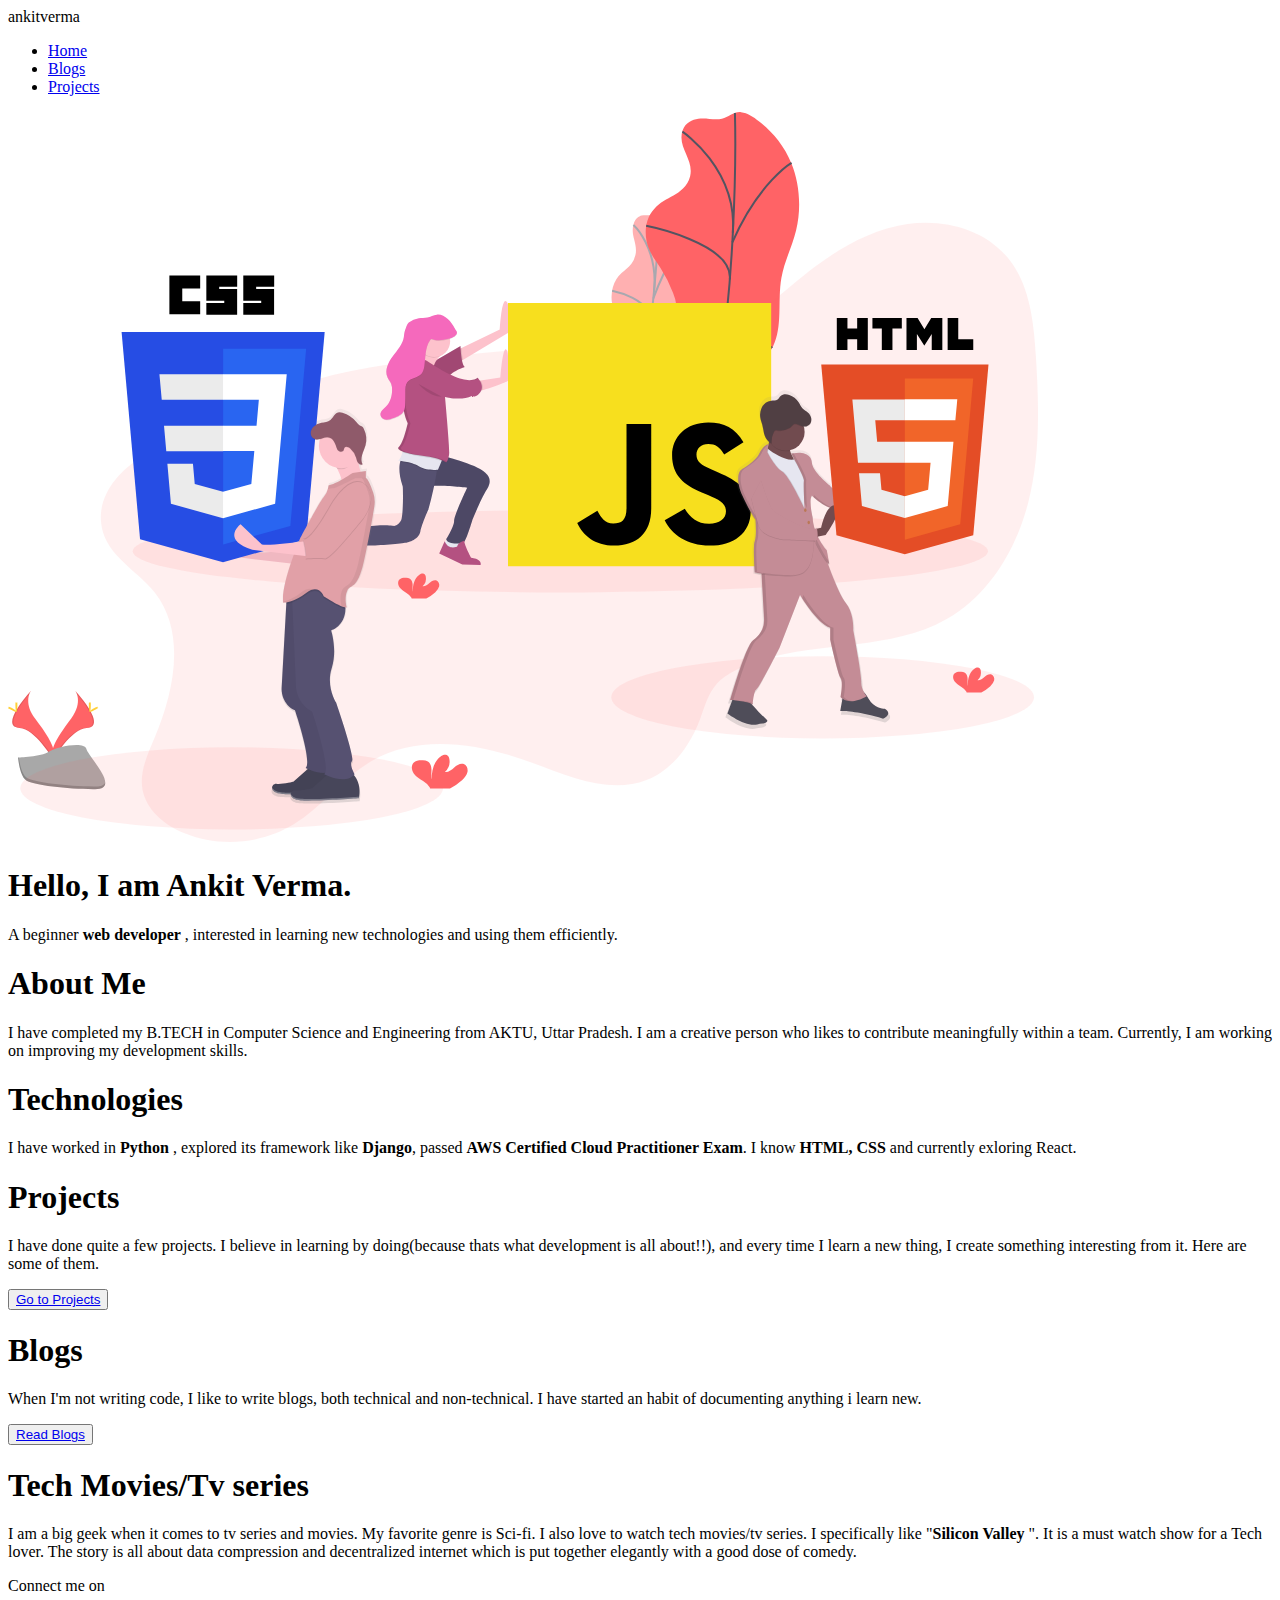
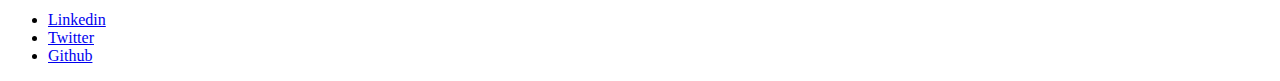
==== index.html @ cfc0da4f "builded html section" ====
<!DOCTYPE html>
<html lang="en">
<head>
    <meta charset="UTF-8">
    <meta http-equiv="X-UA-Compatible" content="IE=edge">
    <meta name="viewport" content="width=device-width, initial-scale=1.0">
    <title>home| ankitverma</title>
</head>
<body>
    <nav>
        <div>ankitverma</div>
        <ul>
            <li>
                <a href="/">Home</a>
            </li>
            <li>
                <a href="/">Blogs</a>
            </li>
            <li>
                <a href="/">Projects</a>
            </li>
        </ul>
    </nav>
    <header>
        <img src="images/main.svg" alt="html-css-image">
        <h1>Hello, I am Ankit Verma.</h1>
        <p>A beginner <strong>web developer</strong> , interested in learning new technologies and using them efficiently.</p>
    </header>

    <section>
        <h1>About Me</h1>
        <p>I have completed my B.TECH in Computer Science and Engineering from AKTU, Uttar Pradesh. I am a creative person who likes to contribute meaningfully within a team. Currently, I am working on improving my development skills. </p>
    </section>
    <section>
        <h1>Technologies</h1>
        <p>I have worked in <strong>Python</strong> , explored its framework like <strong>Django</strong>, passed <strong>AWS Certified Cloud Practitioner Exam</strong>. I know <strong>HTML, CSS</strong> and currently exloring React.</p>
    </section>
    <section>
        <h1>Projects</h1>
        <p>I have done quite a few projects. I believe in learning by doing(because thats what development is all about!!), and every time I learn a new thing, I create something interesting from it. Here are some of them. </p>
        
        <button><a href="\">Go to Projects</a></button>
    </section>
    <section>
        <h1>Blogs</h1>
        <p>When I'm not writing code, I like to write blogs, both technical and non-technical. I have started an habit of documenting anything i learn new.</p>
        <button><a href="\">Read Blogs</a></button>
    </section>
    <section>
        <h1>Tech Movies/Tv series</h1>
        <p>I am a big geek when it comes to tv series and movies. My favorite genre is Sci-fi. I  also love to watch tech movies/tv series. I specifically like "<strong>Silicon Valley</strong> ". It is a must watch show for a Tech lover. The story is all about data compression and decentralized internet which is put together elegantly with a good dose of comedy.</p>
    </section>
</body>
<footer>
    <div>Connect me on</div>
    <ul>
        <li><a href="\">Linkedin</a></li>
        <li><a href="\">Twitter</a></li>
        <li><a href="\">Github</a> </li>
    </ul>
    </ul>
</footer>
</html>
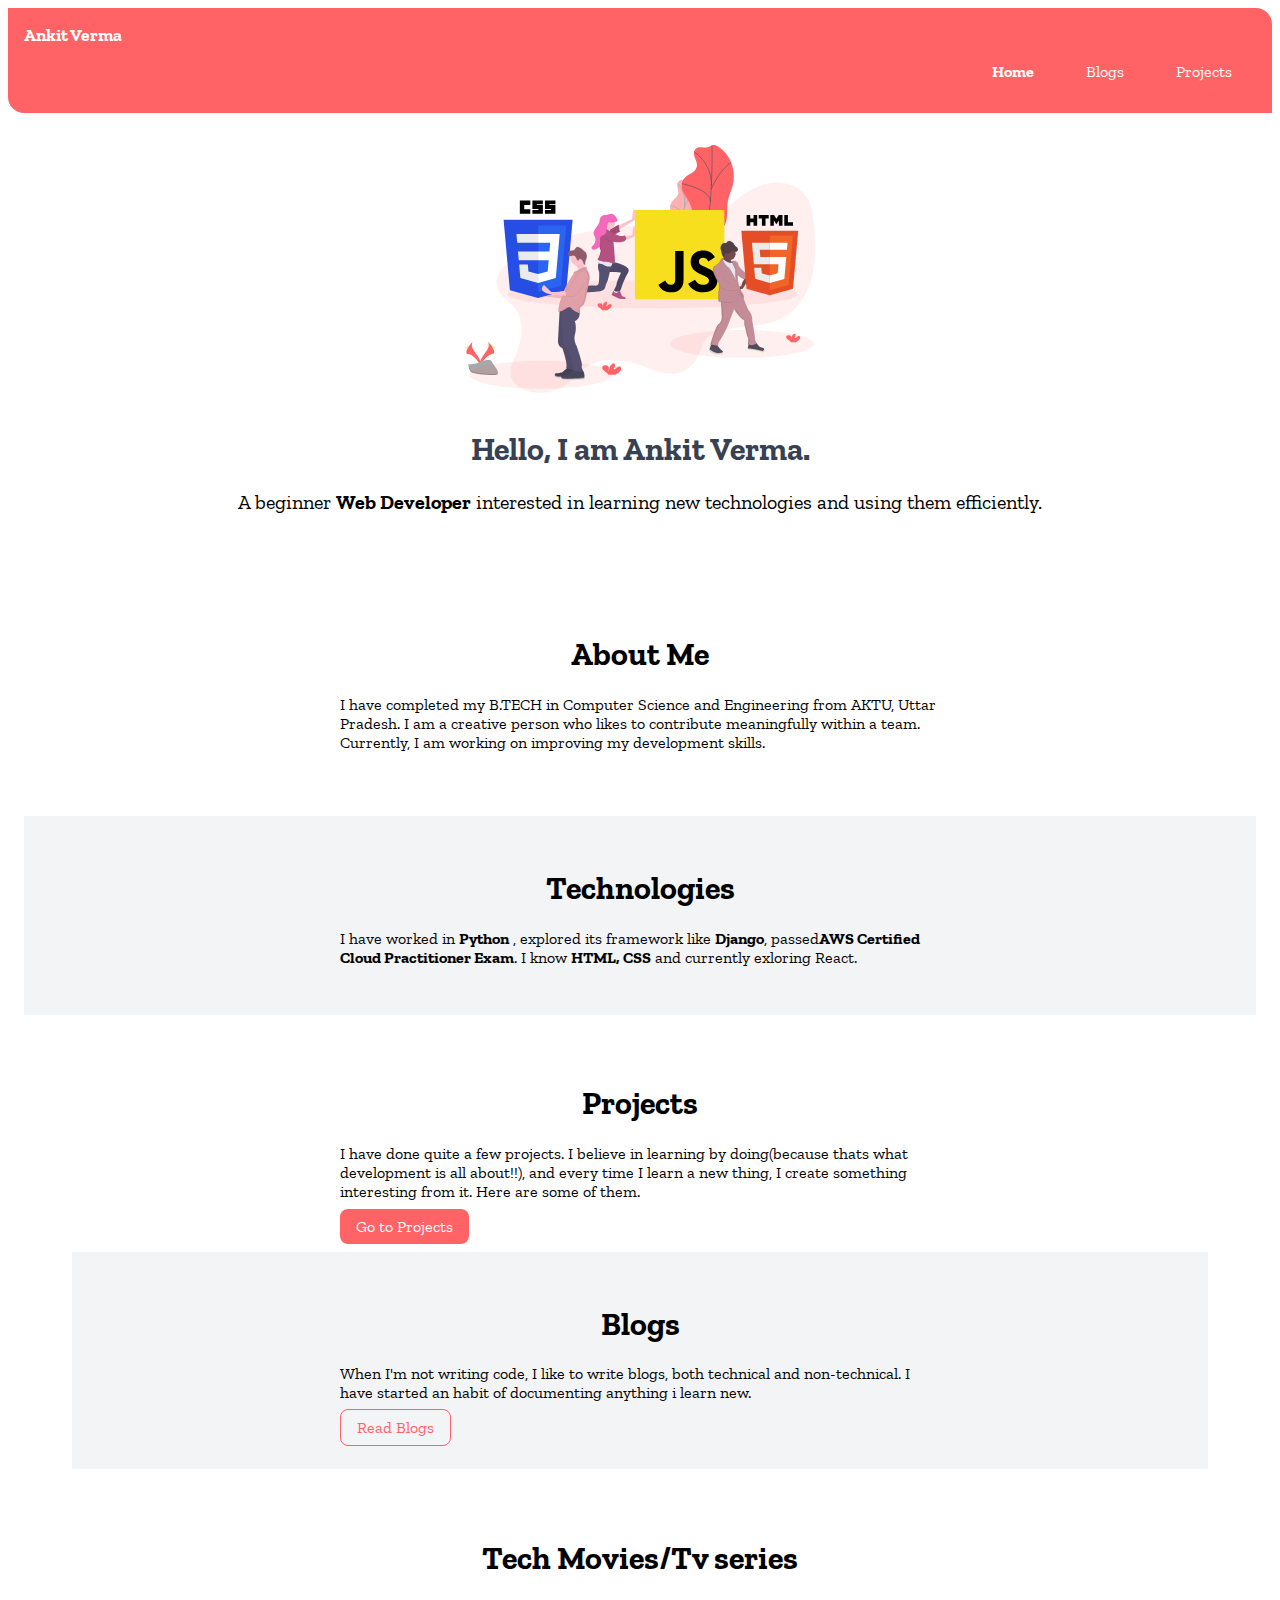
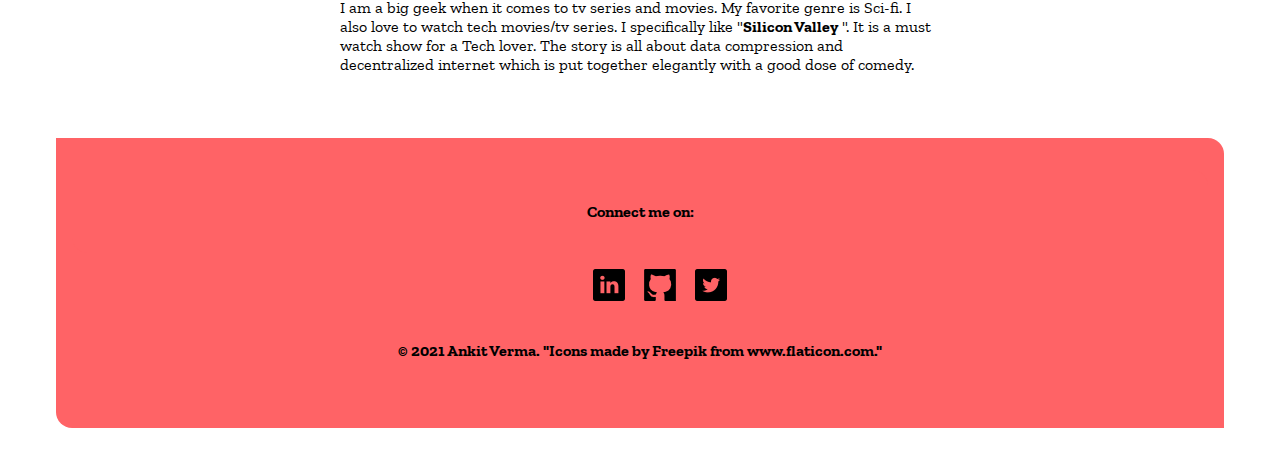
==== commit 53471364: "style: added stylesheet" ====
--- a/index.html
+++ b/index.html
@@ -1,63 +1,92 @@
 <!DOCTYPE html>
 <html lang="en">
+
 <head>
     <meta charset="UTF-8">
     <meta http-equiv="X-UA-Compatible" content="IE=edge">
     <meta name="viewport" content="width=device-width, initial-scale=1.0">
+    <link rel="stylesheet" href="styles.css">
     <title>home| ankitverma</title>
 </head>
+
 <body>
-    <nav>
-        <div>ankitverma</div>
-        <ul>
-            <li>
-                <a href="/">Home</a>
+    <nav class="navigation container">
+        <div class="nav-brand">Ankit Verma</div>
+        <ul class="list-non-bullet nav-pills">
+            <li class="list-item-inline">
+                <a class="link link-active" href="/">Home</a>
             </li>
-            <li>
-                <a href="/">Blogs</a>
+            <li class="list-item-inline">
+                <a class="link" href="/blogs.html">Blogs</a>
             </li>
-            <li>
-                <a href="/">Projects</a>
+            <li class="list-item-inline">
+                <a class="link" href="/projects.html">Projects</a>
             </li>
         </ul>
     </nav>
-    <header>
-        <img src="images/main.svg" alt="html-css-image">
-        <h1>Hello, I am Ankit Verma.</h1>
-        <p>A beginner <strong>web developer</strong> , interested in learning new technologies and using them efficiently.</p>
+    <header class="main">
+        <img class="main-img" src="images/main.svg" alt="html-css-image">
+        <h1 class="main-heading">Hello, I am Ankit Verma.</h1>
+        <p class="main-para">A beginner <strong>Web Developer</strong> interested in learning new technologies and using them
+            efficiently.</p>
     </header>
 
-    <section>
-        <h1>About Me</h1>
-        <p>I have completed my B.TECH in Computer Science and Engineering from AKTU, Uttar Pradesh. I am a creative person who likes to contribute meaningfully within a team. Currently, I am working on improving my development skills. </p>
+    <section class="section">
+        <div class="container container-center">
+            <h1>About Me</h1>
+            <p>I have completed my B.TECH in Computer Science and Engineering from AKTU, Uttar Pradesh. I am a creative
+                person who likes to contribute meaningfully within a team. Currently, I am working on improving my
+                development skills. </p>
+        </div>
     </section>
-    <section>
-        <h1>Technologies</h1>
-        <p>I have worked in <strong>Python</strong> , explored its framework like <strong>Django</strong>, passed <strong>AWS Certified Cloud Practitioner Exam</strong>. I know <strong>HTML, CSS</strong> and currently exloring React.</p>
+    <section class="section off-white">
+        <div class="container container-center">
+            <h1>Technologies</h1>
+            <p>I have worked in <strong>Python</strong> , explored its framework like <strong>Django</strong>,
+                passed<strong>AWS Certified Cloud Practitioner Exam</strong>. I know <strong>HTML, CSS</strong> and
+                currently exloring React.</p>
+        </div>
     </section>
-    <section>
-        <h1>Projects</h1>
-        <p>I have done quite a few projects. I believe in learning by doing(because thats what development is all about!!), and every time I learn a new thing, I create something interesting from it. Here are some of them. </p>
-        
-        <button><a href="\">Go to Projects</a></button>
-    </section>
-    <section>
-        <h1>Blogs</h1>
-        <p>When I'm not writing code, I like to write blogs, both technical and non-technical. I have started an habit of documenting anything i learn new.</p>
-        <button><a href="\">Read Blogs</a></button>
-    </section>
-    <section>
-        <h1>Tech Movies/Tv series</h1>
-        <p>I am a big geek when it comes to tv series and movies. My favorite genre is Sci-fi. I  also love to watch tech movies/tv series. I specifically like "<strong>Silicon Valley</strong> ". It is a must watch show for a Tech lover. The story is all about data compression and decentralized internet which is put together elegantly with a good dose of comedy.</p>
-    </section>
+    <section class="section">
+        <div class="container container-center">
+            <h1>Projects</h1>
+            <p>I have done quite a few projects. I believe in learning by doing(because thats what development is all
+                about!!), and every time I learn a new thing, I create something interesting from it. Here are some of
+                them.
+            </p>
+
+            <a class="link link-primary" href="projects.html">Go to Projects</a>
+        </div>
+        <section class="section off-white">
+            <div class="container container-center">
+                <h1>Blogs</h1>
+                <p>When I'm not writing code, I like to write blogs, both technical and non-technical. I have started an
+                    habit
+                    of documenting anything i learn new.</p>
+                <a class="link link-secondary" href="blogs.html">Read Blogs</a>
+            </div>
+        </section>
+        <section class="section">
+            <div class="container container-center">
+                <h1>Tech Movies/Tv series</h1>
+                <p>I am a big geek when it comes to tv series and movies. My favorite genre is Sci-fi. I also love to
+                    watch tech
+                    movies/tv series. I specifically like "<strong>Silicon Valley</strong> ". It is a must watch show
+                    for a Tech
+                    lover. The story is all about data compression and decentralized internet which is put together
+                    elegantly
+                    with a good dose of comedy.</p>
+            </div>
+        </section>
 </body>
-<footer>
-    <div>Connect me on</div>
-    <ul>
-        <li><a href="\">Linkedin</a></li>
-        <li><a href="\">Twitter</a></li>
-        <li><a href="\">Github</a> </li>
+<footer class="footer">
+    <div class="footer header">Connect me on: </div>
+    <ul class="social media links">
+        <li class="list-item-inline"><a class="footer-link"href="https://www.linkedin.com/in/ankit-verma03/"><img src="images/linkedin.png" alt="linkedin"></a></li>
+        <li class="list-item-inline"><a class="footer-link" href="https://github.com/Ankitv003"><img src="images/github.png" alt="github"></a></li>
+        <li class="list-item-inline"><a class="footer-link" href="https://twitter.com/coolan9"><img src="images/twitter.png" alt="twitter"></a> </li>
     </ul>
-    </ul>
+    <p class="copyright"><strong>© 2021 Ankit Verma. "Icons made by Freepik from www.flaticon.com."</strong></p>
 </footer>
+
 </html>--- a/styles.css
+++ b/styles.css
@@ -0,0 +1,135 @@
+@import url('https://fonts.googleapis.com/css2?family=Roboto+Mono&family=Zilla+Slab:wght@400;700&display=swap');
+
+:root{
+    --primary-color: #FF6366;
+    --grey: #374151;
+    --off-white: #F3F4F6;
+}
+
+
+body {
+    font-family: 'Roboto Mono', monospace;
+    font-family: 'Zilla Slab', serif;
+}
+/* containers */
+
+.container{
+    padding: 0rem 1rem;
+}
+
+.container-center{
+    max-width: 600px;
+    margin: auto;
+}
+
+/* links */
+.link{
+    text-decoration: none;
+    padding: 0.5rem 1rem;
+}
+.link-primary{
+    background-color: var(--primary-color);
+    border-radius: 0.5rem;
+    color: white;
+}
+
+.link-secondary{
+    color:  var(--primary-color);
+    border-radius: 0.5rem;
+    border: 1px solid var(--primary-color);
+}
+/* lists */
+.list-non-bullet{
+    list-style: none;
+}
+
+.list-item-inline{
+    display: inline;
+    padding: 0rem 0.5rem; 
+}
+
+/** navigation */
+.navigation{
+    background-color: var(--primary-color);
+    color: white;
+    padding: 1rem 1rem;
+    border-bottom-left-radius: 1rem;
+    border-top-right-radius: 1rem;
+}
+
+.navigation .nav-brand{
+    font-weight: bold;
+    font-size: 1.1rem;
+}
+
+.navigation .nav-pills{
+    text-align: right;
+    
+}
+
+.navigation .link{
+    color: white;
+    
+}
+.navigation .link-active{
+    font-weight: bold;
+}
+
+
+/* header */
+.main{
+    padding: 2rem;
+}
+
+.main .main-img{
+    max-width: 350px;
+    display: block;
+    margin: auto;
+}
+
+.main .main-heading{
+    padding-top: 1rem;
+    color: var(--grey);
+    text-align: center;
+}
+.main-para{
+text-align: center;
+font-size: 1.25rem;
+}
+/* section */
+.section{
+    padding: 2rem;
+    margin:1rem;
+}
+.section h1{
+    text-align: center;
+    
+}
+ .off-white{
+    background-color:var(--off-white) ;
+}
+
+/* footer */
+
+.footer{
+ background-color: var(--primary-color);
+ padding: 2rem 1rem;
+ text-align: center;
+ border-bottom-left-radius: 1rem;
+ border-top-right-radius: 1rem;
+ color: black;
+ font-weight: bolder;
+}
+.footer .footer-link{
+    text-decoration: none;
+}
+
+
+.footer ul{
+    padding-inline-start: opx;;
+}
+
+.copyright{
+    color: #000000;
+    font-size: 1rem;
+    padding: 20px 0;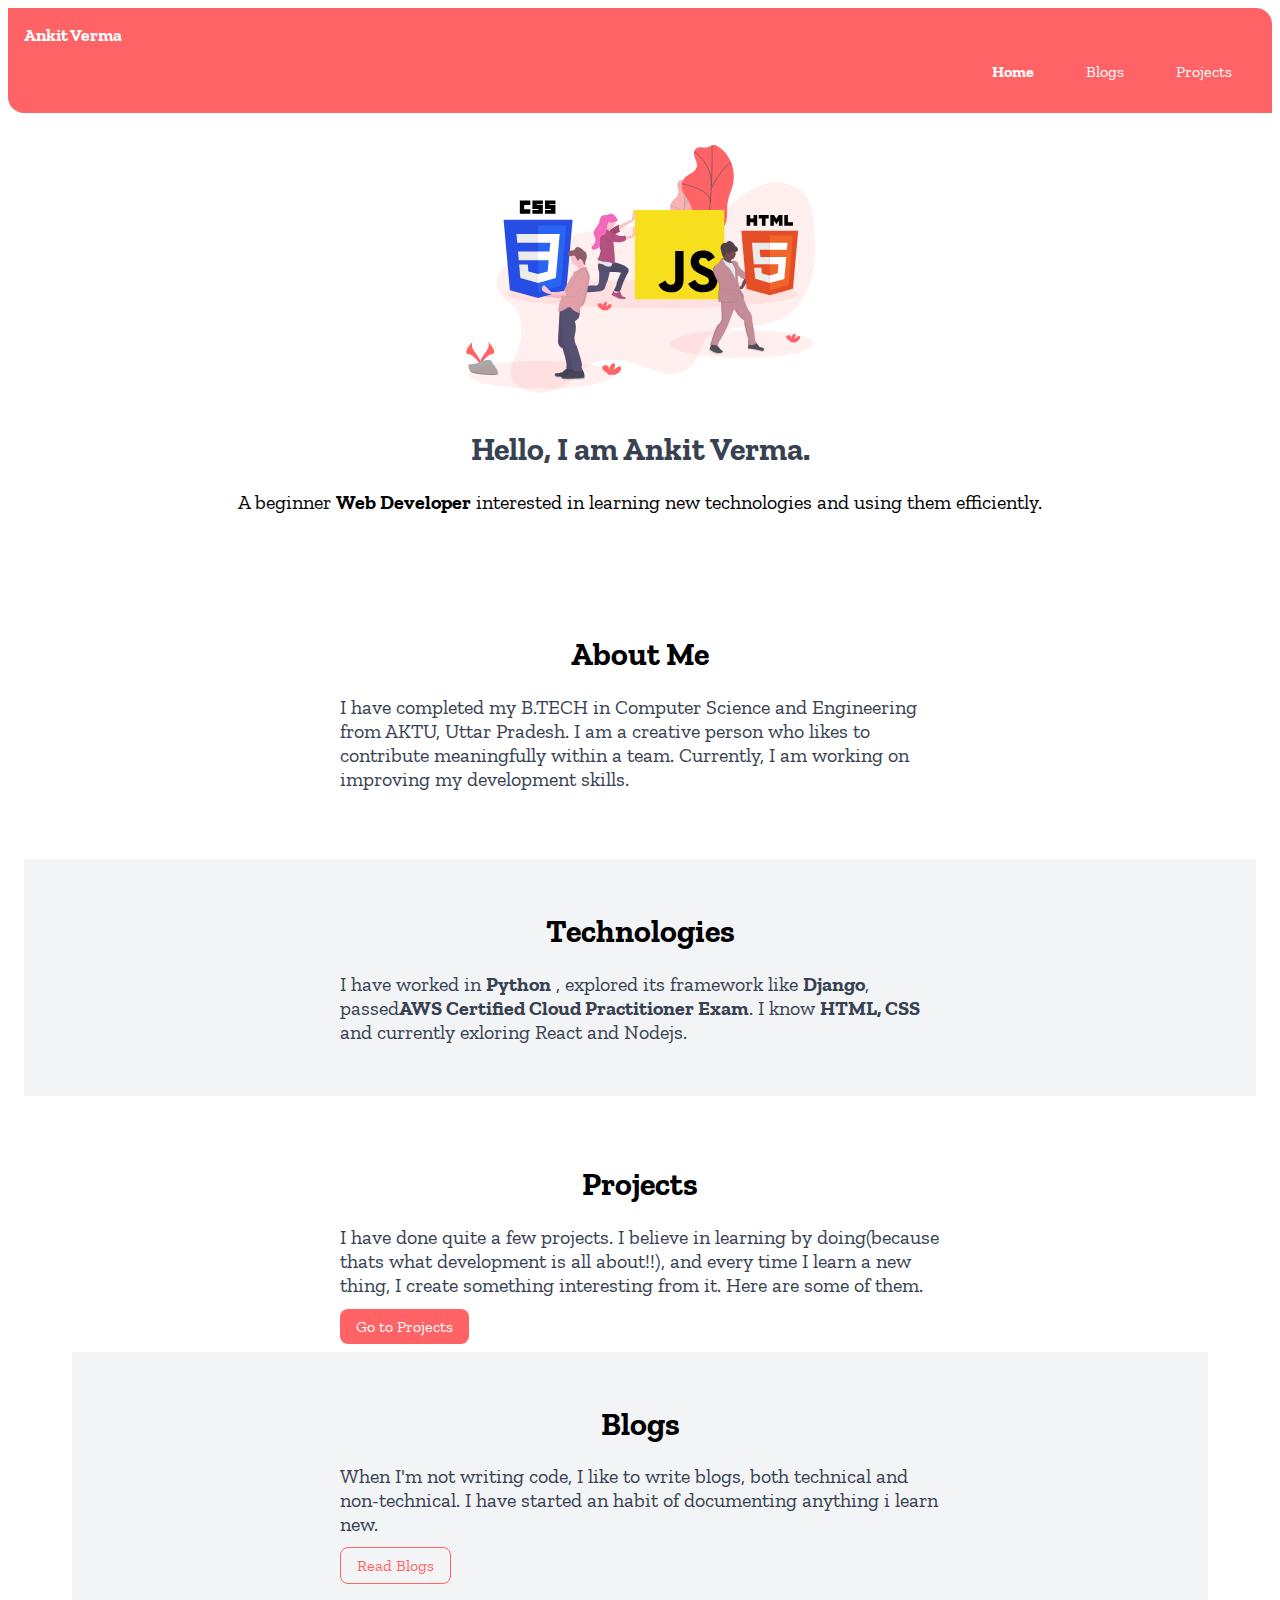
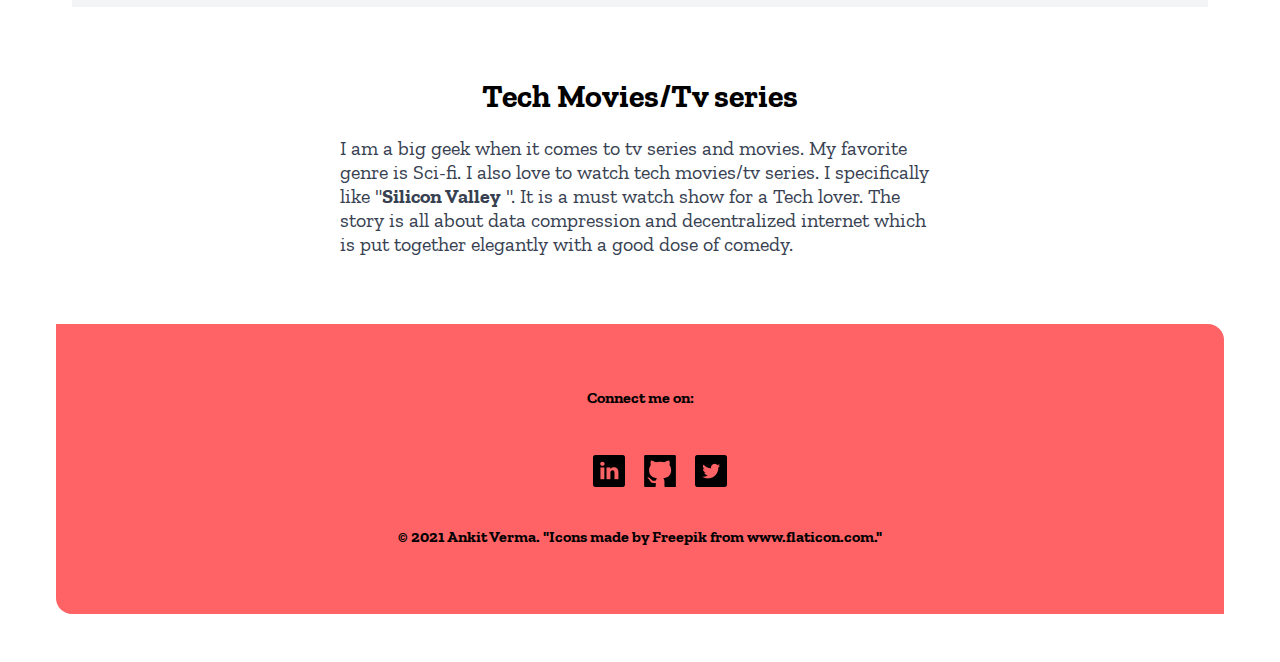
==== commit 0e3329f0: "added blogs and projects page" ====
--- a/index.html
+++ b/index.html
@@ -34,7 +34,7 @@
     <section class="section">
         <div class="container container-center">
             <h1>About Me</h1>
-            <p>I have completed my B.TECH in Computer Science and Engineering from AKTU, Uttar Pradesh. I am a creative
+            <p class="para">I have completed my B.TECH in Computer Science and Engineering from AKTU, Uttar Pradesh. I am a creative
                 person who likes to contribute meaningfully within a team. Currently, I am working on improving my
                 development skills. </p>
         </div>
@@ -42,15 +42,15 @@
     <section class="section off-white">
         <div class="container container-center">
             <h1>Technologies</h1>
-            <p>I have worked in <strong>Python</strong> , explored its framework like <strong>Django</strong>,
+            <p class="para">I have worked in <strong>Python</strong> , explored its framework like <strong>Django</strong>,
                 passed<strong>AWS Certified Cloud Practitioner Exam</strong>. I know <strong>HTML, CSS</strong> and
-                currently exloring React.</p>
+                currently exloring React and Nodejs.</p>
         </div>
     </section>
     <section class="section">
         <div class="container container-center">
             <h1>Projects</h1>
-            <p>I have done quite a few projects. I believe in learning by doing(because thats what development is all
+            <p class="para">I have done quite a few projects. I believe in learning by doing(because thats what development is all
                 about!!), and every time I learn a new thing, I create something interesting from it. Here are some of
                 them.
             </p>
@@ -60,7 +60,7 @@
         <section class="section off-white">
             <div class="container container-center">
                 <h1>Blogs</h1>
-                <p>When I'm not writing code, I like to write blogs, both technical and non-technical. I have started an
+                <p class="para">When I'm not writing code, I like to write blogs, both technical and non-technical. I have started an
                     habit
                     of documenting anything i learn new.</p>
                 <a class="link link-secondary" href="blogs.html">Read Blogs</a>
@@ -69,7 +69,7 @@
         <section class="section">
             <div class="container container-center">
                 <h1>Tech Movies/Tv series</h1>
-                <p>I am a big geek when it comes to tv series and movies. My favorite genre is Sci-fi. I also love to
+                <p class="para">I am a big geek when it comes to tv series and movies. My favorite genre is Sci-fi. I also love to
                     watch tech
                     movies/tv series. I specifically like "<strong>Silicon Valley</strong> ". It is a must watch show
                     for a Tech
@@ -78,15 +78,16 @@
                     with a good dose of comedy.</p>
             </div>
         </section>
+        <footer class="footer">
+            <div class="footer header">Connect me on: </div>
+            <ul class="social media links">
+                <li class="list-item-inline"><a class="footer-link"href="https://www.linkedin.com/in/ankit-verma03/"><img src="images/linkedin.png" alt="linkedin"></a></li>
+                <li class="list-item-inline"><a class="footer-link" href="https://github.com/Ankitv003"><img src="images/github.png" alt="github"></a></li>
+                <li class="list-item-inline"><a class="footer-link" href="https://twitter.com/coolan9"><img src="images/twitter.png" alt="twitter"></a> </li>
+            </ul>
+            <p class="copyright"><strong>© 2021 Ankit Verma. "Icons made by Freepik from www.flaticon.com."</strong></p>
+        </footer>
 </body>
-<footer class="footer">
-    <div class="footer header">Connect me on: </div>
-    <ul class="social media links">
-        <li class="list-item-inline"><a class="footer-link"href="https://www.linkedin.com/in/ankit-verma03/"><img src="images/linkedin.png" alt="linkedin"></a></li>
-        <li class="list-item-inline"><a class="footer-link" href="https://github.com/Ankitv003"><img src="images/github.png" alt="github"></a></li>
-        <li class="list-item-inline"><a class="footer-link" href="https://twitter.com/coolan9"><img src="images/twitter.png" alt="twitter"></a> </li>
-    </ul>
-    <p class="copyright"><strong>© 2021 Ankit Verma. "Icons made by Freepik from www.flaticon.com."</strong></p>
-</footer>
+
 
 </html>--- a/styles.css
+++ b/styles.css
@@ -132,4 +132,16 @@
 .copyright{
     color: #000000;
     font-size: 1rem;
-    padding: 20px 0;+    padding: 20px 0;
+}
+
+/* blog */
+
+.list-non-bullet .small{
+    color: var(--grey);
+    font-size: medium;
+}
+.para{
+    color: var(--grey);
+    font-size: 1.25rem;
+}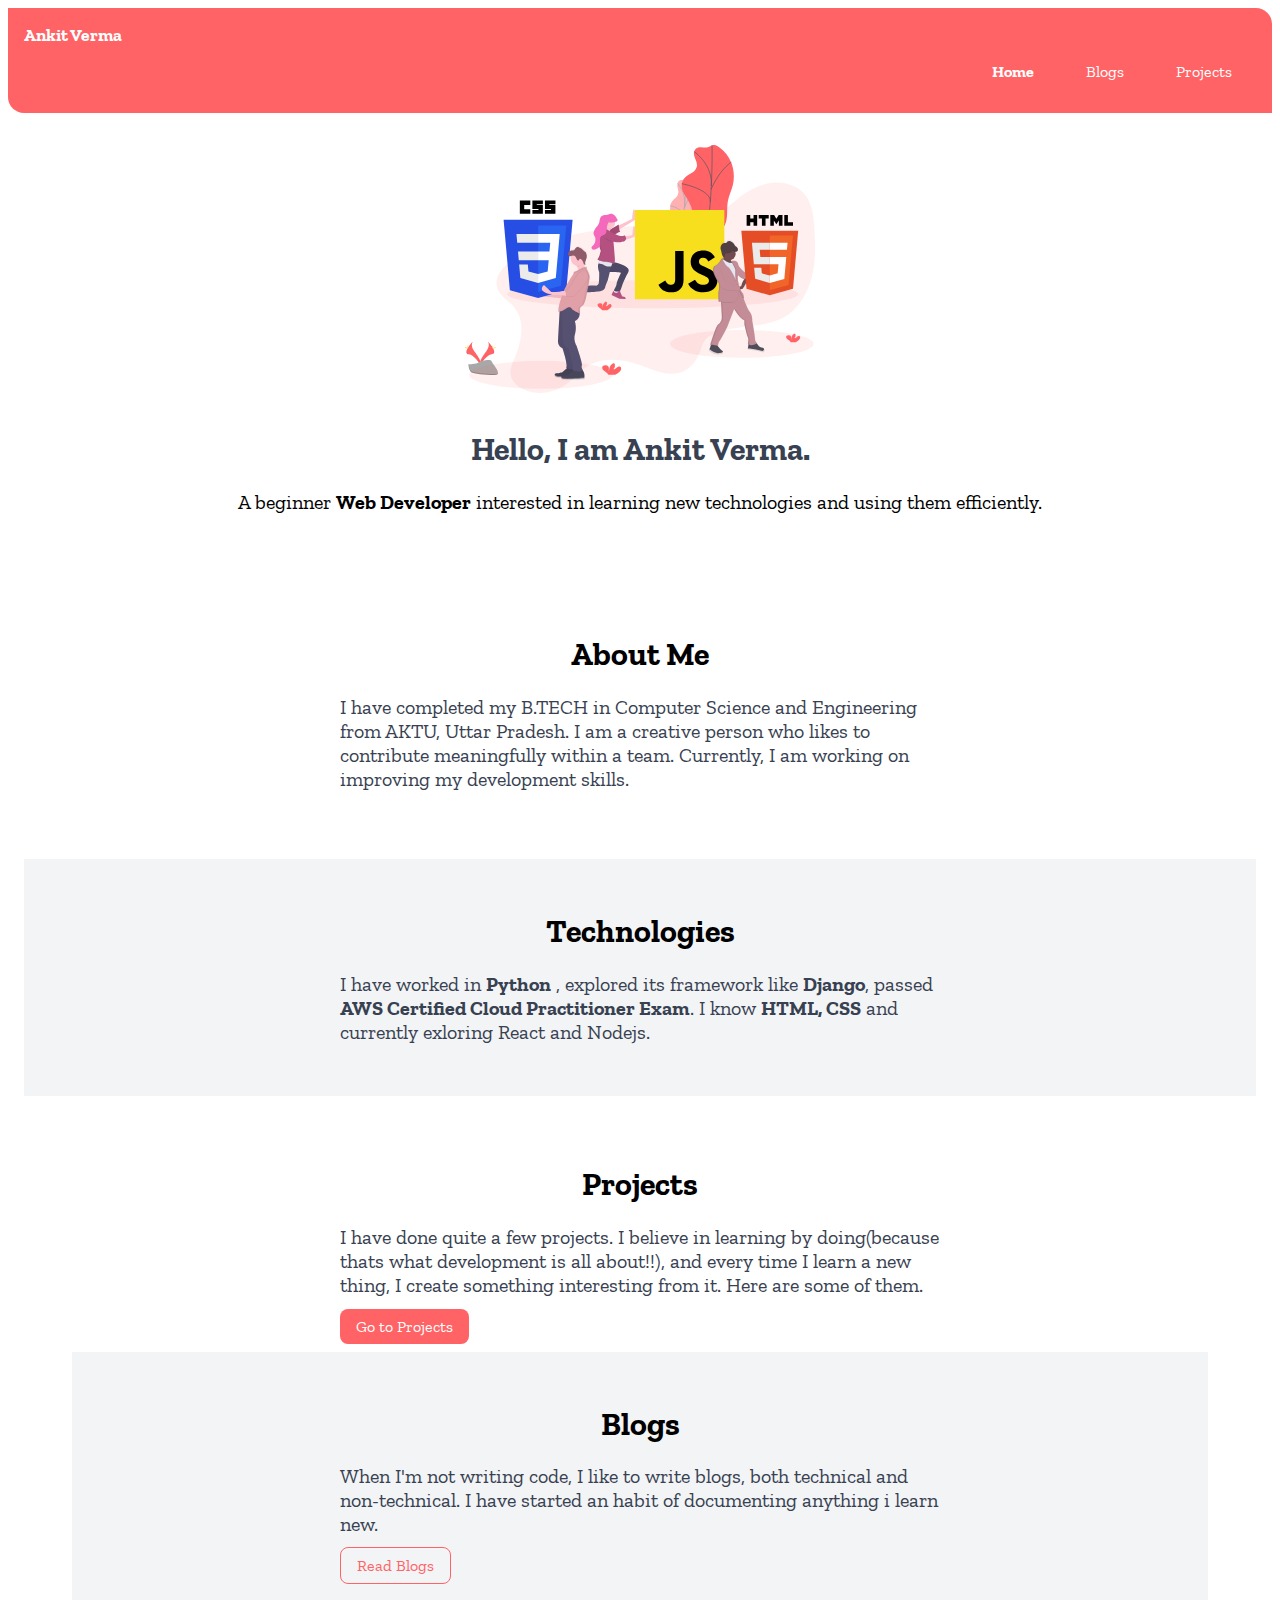
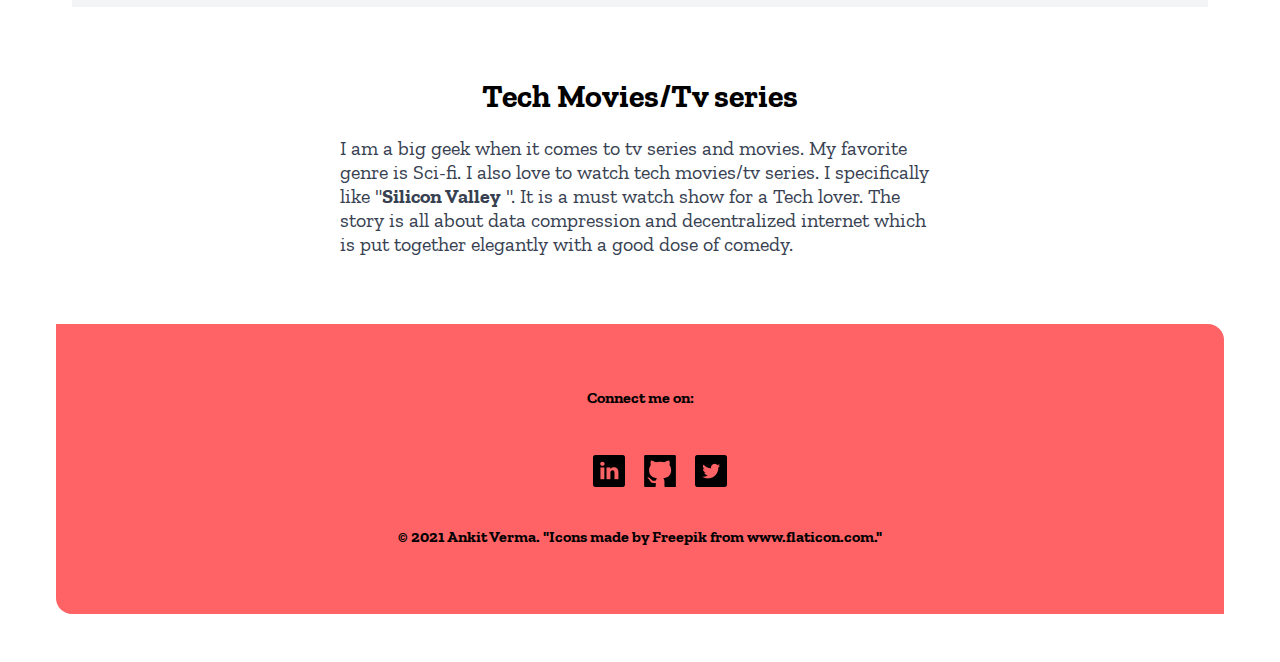
==== commit d30859c9: "added target for urls" ====
--- a/index.html
+++ b/index.html
@@ -6,7 +6,8 @@
     <meta http-equiv="X-UA-Compatible" content="IE=edge">
     <meta name="viewport" content="width=device-width, initial-scale=1.0">
     <link rel="stylesheet" href="styles.css">
-    <title>home| ankitverma</title>
+    <link rel="icon" href="images/favicon.ico">
+    <title>Home| Ankit Verma</title>
 </head>
 
 <body>
@@ -43,7 +44,7 @@
         <div class="container container-center">
             <h1>Technologies</h1>
             <p class="para">I have worked in <strong>Python</strong> , explored its framework like <strong>Django</strong>,
-                passed<strong>AWS Certified Cloud Practitioner Exam</strong>. I know <strong>HTML, CSS</strong> and
+                passed <strong>AWS Certified Cloud Practitioner Exam</strong>. I know <strong>HTML, CSS</strong> and
                 currently exloring React and Nodejs.</p>
         </div>
     </section>
@@ -81,9 +82,9 @@
         <footer class="footer">
             <div class="footer header">Connect me on: </div>
             <ul class="social media links">
-                <li class="list-item-inline"><a class="footer-link"href="https://www.linkedin.com/in/ankit-verma03/"><img src="images/linkedin.png" alt="linkedin"></a></li>
-                <li class="list-item-inline"><a class="footer-link" href="https://github.com/Ankitv003"><img src="images/github.png" alt="github"></a></li>
-                <li class="list-item-inline"><a class="footer-link" href="https://twitter.com/coolan9"><img src="images/twitter.png" alt="twitter"></a> </li>
+                <li class="list-item-inline"><a class="footer-link"href="https://www.linkedin.com/in/ankit-verma03/" target="_blank"><img src="images/linkedin.png" alt="linkedin"></a></li>
+                <li class="list-item-inline"><a class="footer-link" href="https://github.com/Ankitv003" target="_blank"><img src="images/github.png" alt="github"></a></li>
+                <li class="list-item-inline"><a class="footer-link" href="https://twitter.com/coolan9" target="_blank"><img src="images/twitter.png" alt="twitter"></a> </li>
             </ul>
             <p class="copyright"><strong>© 2021 Ankit Verma. "Icons made by Freepik from www.flaticon.com."</strong></p>
         </footer>
